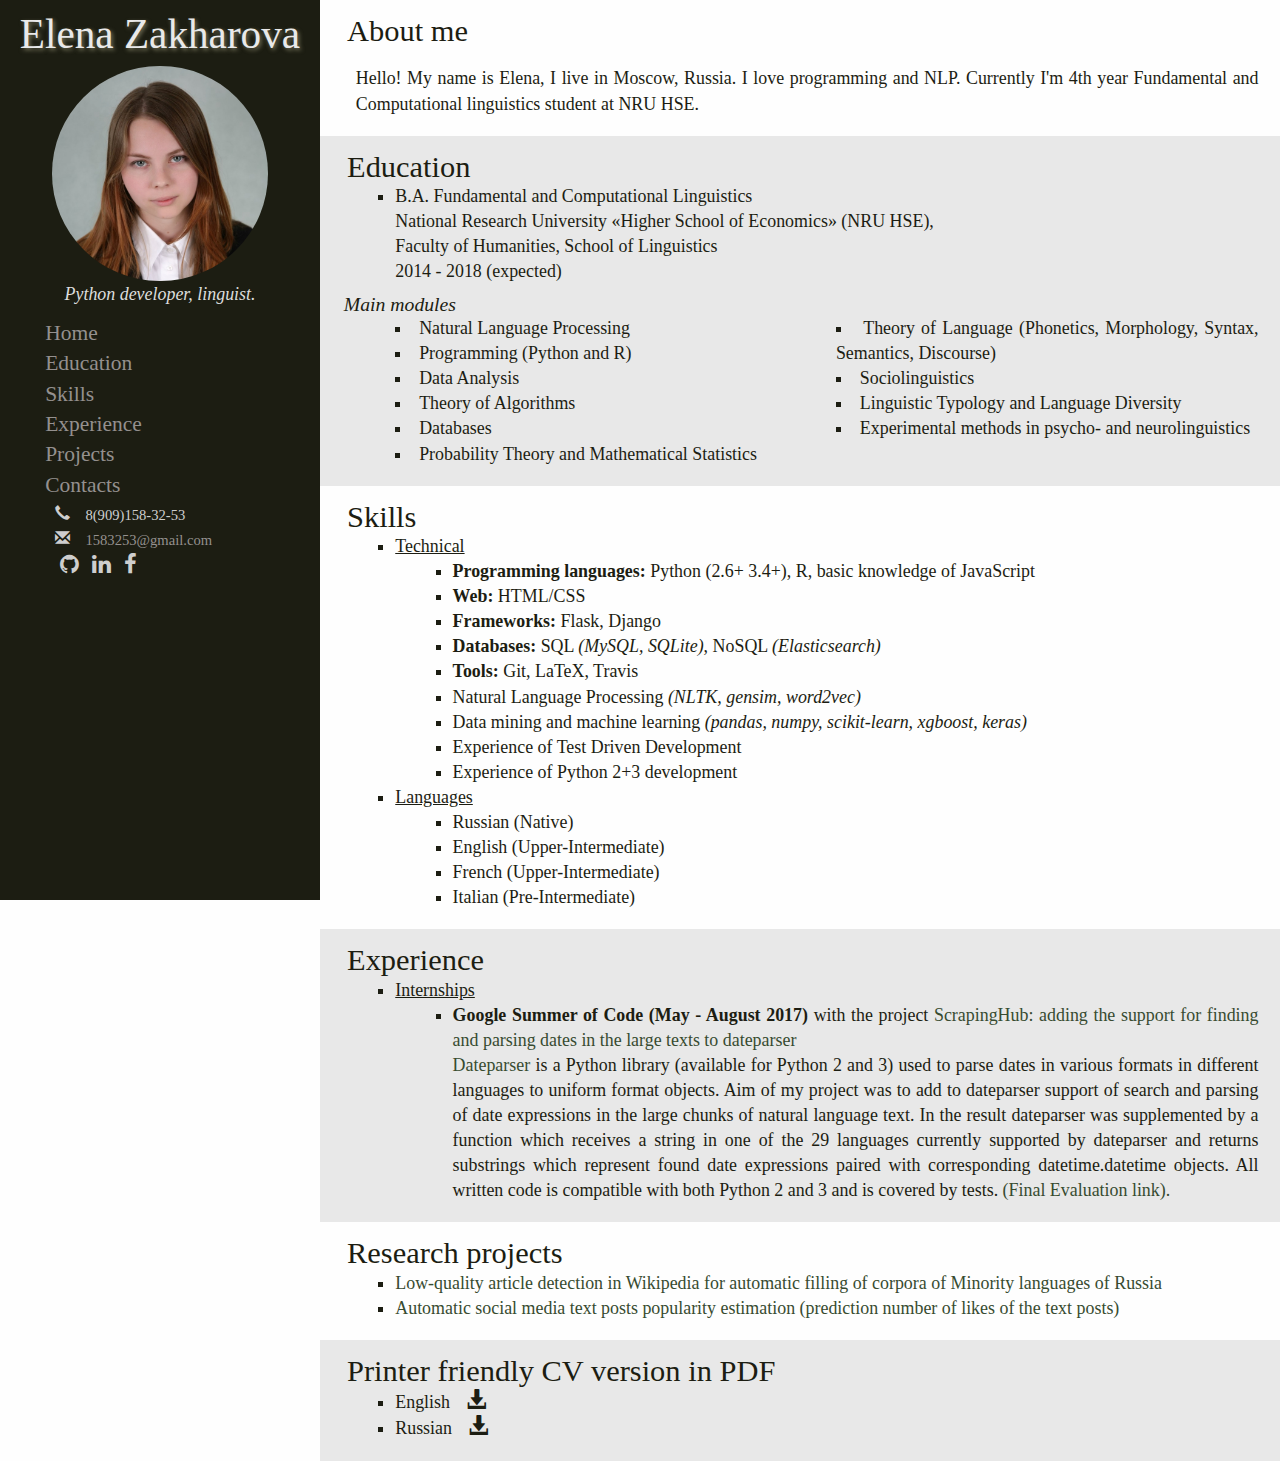
==== index.html @ e44665d1 "add google analytics" ====
<!doctype html>
<html>
<head>
    <!-- Global site tag (gtag.js) - Google Analytics -->
    <script async src="https://www.googletagmanager.com/gtag/js?id=UA-112552616-1"></script>
    <script>
        window.dataLayer = window.dataLayer || [];
        function gtag(){dataLayer.push(arguments);}
        gtag('js', new Date());

        gtag('config', 'UA-112552616-1');
    </script>
    <meta charset='UTF-8'>
    <meta name='viewport' content='width=device-width, initial-scale=1.0'>
    <title>Elena Zakharova</title>
    <link rel="stylesheet" href="https://maxcdn.bootstrapcdn.com/bootstrap/3.3.7/css/bootstrap.min.css">
    <link rel="stylesheet" href="https://cdnjs.cloudflare.com/ajax/libs/font-awesome/4.7.0/css/font-awesome.min.css">
    <link rel="stylesheet" href="css/whitey_custom_site.css">
    <link rel="shortcut icon" href="/img/favicon.ico" type="image/x-icon">
    <script src="/js/jquery-3.2.1.js" type="text/javascript"></script>
</head>
<body>
<div class="sidebar" id="mySidenav">
            <h1>Elena Zakharova</h1>
            <img src="img/ez_avatar_crop.jpg" class="avatar">
    <p ><i>
      Python developer, linguist.</i></p>
            <ul class="top_menu">
                <li><a href="#home">Home</a></li>
                <li><a href="#education">Education</a></li>
                <li><a href="#skills">Skills</a></li>
                <li><a href="#experience">Experience</a></li>
                <li><a href="#projects">Projects</a></li>
                <li><div class="contacts-header">Contacts</div>
                    <p class="contacts">
                        <span class="glyphicon glyphicon-earphone"
                                           style="color:#cecece;font-size: 0.8em">
                            8(909)158-32-53
                        </span>
                        <br>
                    <span class="glyphicon glyphicon-envelope" style="color:#cecece; font-size: 0.8em">
                        <a href='mailto:1583253@gmail.com' target='_blank' style="padding-left: 0">1583253@gmail.com
                        </a>
                    </span> <br>
                        <a href="https://github.com/eszakharova" target="_blank" class="fa fa-github"></a>
                        <a href="https://ru.linkedin.com/in/%D0%B5%D0%BB%D0%B5%D0%BD%D0%B0-%D0%B7%D0%B0%D1%85%D0%B0%D1%80%D0%BE%D0%B2%D0%B0-b764a6aa" target="_blank" class="fa fa-linkedin"></a>
                        <a href="https://www.facebook.com/elena.zakharova.96155" target="_blank" class="fa fa-facebook"></a>
                    </p>

                </li>
            </ul>
</div>
<div class="main">
    <div class="section" id="home">
<h2>About me</h2>
       <p> Hello! My name is Elena, I live in Moscow, Russia. I love programming and NLP.
        Currently I'm 4th year Fundamental and Computational linguistics student at NRU HSE. </p>
    </div>
    <div class="darker">
<div class="section" id="education">
<h2>Education</h2>
<ul><li>
   B.A. Fundamental and Computational Linguistics <br>
    National Research University «Higher School of Economics» (NRU HSE), <br>
    Faculty of Humanities, School of Linguistics <br>
    2014 - 2018 (expected)
   </li>
</ul>
    <h3>Main modules</h3>
    <ul class="twocol">
        <li>Natural Language Processing</li>
        <li>Programming (Python and R)</li>
        <li>Data Analysis</li>
        <li>Theory of Algorithms</li>
        <li>Databases</li>
        <li>Probability Theory and Mathematical Statistics</li>
        <li>Theory of Language (Phonetics, Morphology, Syntax, Semantics, Discourse)</li>
        <li>Sociolinguistics</li>
        <li>Linguistic Typology and Language Diversity</li>
        <li>Experimental methods in psycho- and neurolinguistics</li>
    </ul>

</div>
</div>

    <div class="section" id="skills">
<h2>Skills</h2>
<ul>

    <li>
        <u>Technical</u><ul>
        <li>
            <b>Programming languages:</b> Python (2.6+ 3.4+), R, basic knowledge of JavaScript</li>
        <li>
            <b>Web:</b> HTML/CSS</li>
        <li>
            <b>Frameworks:</b> Flask, Django</li>
        <li>
            <b>Databases:</b> SQL <i>(MySQL, SQLite)</i>, NoSQL <i>(Elasticsearch)</i></li>
        <li>
            <b>Tools:</b> Git, LaTeX, Travis</li>
        <li>
            Natural Language Processing <i>(NLTK, gensim, word2vec)</i></li>
        <li>
            Data mining and machine learning
            <i>(pandas, numpy, scikit-learn, xgboost, keras)</i></li>
        <li>
            Experience of Test Driven Development</li>
        <li>
            Experience of Python 2+3 development</li>
        <!--<li>-->
            <!--Knowledge of classic algorithms and data structures</li>-->
    </ul>
    </li>
    <!--<li><u>Linguistic research</u>-->
        <!--<ul><li>fieldwork with native speakers</li>-->
            <!--<li></li>-->
            <!--<li>-->
                <!--French (Upper-Intermediate)</li>-->
            <!--<li>-->
                <!--Italian (Pre-Intermediate)</li>-->
        <!--</ul>-->
    <!--</li>-->
    <li><u>Languages</u>
        <ul><li>
            Russian (Native)</li>
            <li>
                English (Upper-Intermediate)</li>
            <li>
                French (Upper-Intermediate)</li>
            <li>
                Italian (Pre-Intermediate)</li>
        </ul>
    </li>

</ul>
    </div>
    <div class="darker">
    <div class="section" id="experience">
<h2>Experience</h2>

<ul>
    <li><u>Internships</u><ul>
        <li>
            <b>Google Summer of Code (May - August 2017)</b> with the project <a href='https://summerofcode.withgoogle.com/archive/2017/projects/4851089862033408/'
               target='_blank'>ScrapingHub: adding the support for finding and parsing
                dates in the large texts to dateparser</a> <br>
            <a href="https://github.com/scrapinghub/dateparser" target="_blank">Dateparser</a> is a Python library
            (available for Python 2 and 3) used to parse dates in various
            formats in different languages to uniform format objects.
            Aim of my project was to add to dateparser support of search and parsing of
            date expressions in the large chunks of natural language text.
            In the result dateparser was supplemented by a function which receives
            a string in one of the 29 languages currently supported by dateparser and
            returns substrings which represent found date expressions paired with corresponding
            datetime.datetime objects. All written code is compatible with both Python 2 and 3
            and is covered by tests.<a href='https://codinglena.blogspot.ru/2017/08/gsoc-2017-final-evaluation.html' target='_blank'> (Final Evaluation link).</a></li>
    </ul>
    </li>
</ul>
    </div>
    </div>

    <div class="section" id="projects">

<h2>Research projects</h2>

<ul><li>
    <a href='https://github.com/eszakharova/Low-quality-Article-Detection-in-Wikipedia' target='_blank'>Low-quality article detection in Wikipedia for automatic filling of corpora of Minority languages of Russia</a> </li>
    <li>
        <a href='https://github.com/eszakharova/TextPopularityEstimation' target='_blank'>Automatic social media text posts popularity estimation (prediction number of likes of the text posts)</a>
    </li>
</ul>
    </div>
    <div class="darker">
        <div class="section">
        <h2>Printer friendly CV version in PDF</h2>
            <ul>
           <li> English<a href="/pdf/EZakharova_cv_en_full.pdf" download=""><span class="glyphicon glyphicon-download-alt">
        </span></a></li>
            <li>Russian<a href="/pdf/EZakharova_cv_ru.pdf" download><span class="glyphicon glyphicon-download-alt">
            </span></a></li>
            </ul>
    </div></div>
</div>
</body>
</html>
---- css/whitey_custom_site.css ----
html, body {
    font-size: 1.4vw;
    margin: auto;
    background: #fefefe;
}

body {
    height: auto; /*if more info comes on the page, it will stretch down*/
    width: auto;
    font-family: "Vollkorn", Palatino, Times, serif;
	color: #1c1d12;
	line-height: 1.4;
	text-align: justify;
}

div {
    height: auto; /*if more info comes on the page, it will stretch down*/
    width: auto;
    margin: 0 auto; /*this will cause the div to be in the center*/
}

.main {
	margin-left: 25%; /* Same as the width of the sidenav */
}

.section{
	padding: 0.5em 1.2em 0.5em 1em; /* top right bottom left */
}
h1 {
	margin-top: 0.3em;
	font-weight: normal;
    font-size:2.5em;
}

h2 {
	margin-top: 0.2em;
	font-weight: normal;
	margin-bottom: 0;
    font-size: 1.7em;
}

h3 {
	font-weight: normal;
	font-style: italic;
	margin-top: 0.1em;
	margin-bottom: 0;
    font-size: 1.1em;
}

h1, 
h2, 
h3{
	text-align: left;
    margin-left: 0.3em;
}

ul {
	list-style: square;
	padding-left: 3.2em;
}

.main .twocol{
    list-style-position: inside;
    columns: 2;
    -webkit-columns: 2;
    -moz-columns: 2;
}
ol {
	padding-left: 1.2em;
}
blockquote {
	margin-left: 1em;
	padding-left: 1em;
	border-left: 1px solid #ddd;
}
a {
	color: #374b30;
	text-decoration: none;
}
a:hover {
	text-decoration: underline;
}
a img {
	border: none;
}

hr {
	color: #ddd;
	height: 1px;
	border-top: solid 1px #ddd;
	border-bottom: none;
	border-left: 0;
	border-right: 0;
}
em{
    color: #6A6A6A;
    text-decoration: none;
}

.darker{
	background-color: #e8e8e8;
}

.main p {
    padding-top: 1em;
    padding-left: 1em;
}



/*----Images and icons----------------------------------------------- */
.avatar {
    display: block;
    margin: 0 auto;
	width: 12em;
	height: 12em;
    border-radius: 50%;
}

.sidebar .fa {
    font-size: 1.2em;
    padding: 0.1em 10em 0 0;
    color:#cecece
}

.sidebar .glyphycon{
	padding: 0;
}

.main .glyphicon{
    font-size: 1.1em;
    padding: 0.02em 0 0 0.8em;
    color:#1c1d12;
}
/*----Side navigation bar----------------------------------------------- */

.sidebar {
	height: 100%; /* 100% Full-height */
	width: 25%; /* 0 width - change this with JavaScript */
	position: fixed; /* Stay in place */
	z-index: 1; /* Stay on top */
	top: 0; /* Stay at the top */
	left: 0;
	background-color: #1c1d12;
	overflow-x: hidden; /* Disable horizontal scroll */
	transition: 0.5s; /* 0.5 second transition effect to slide in the sidenav */
}

/* The navigation menu links */
.sidebar h1 {
    font-size: 2.3em;
    text-align: center;
    text-shadow: 0.04em 0.04em 0.1em #77755c;
    color: #e9e9e9;
    margin-top: 0;
    margin-bottom: 0;
    margin-left: 0;
    padding-top: 0.3em;
    padding-bottom: 0.2em;
}

.sidebar p{
	color: #dddddd;
	text-align: center;
    font-size: 1em;
	padding: 0.05em 0.05em;
}

.sidebar .contacts
{
	text-align: left;
	font-size: 0.85em;
    padding-left: 0.8em;
}
.sidebar .contacts-header{
    padding-left: 0.2em;
}
.sidebar ul {
	list-style: none;
	padding-left: 0;
}

.sidebar li {
	padding: 0.01em 0.1em 0 1.9em;
	text-decoration: none;
	font-size: 1.2em;
	color: #94908e;
	display: block;
}

.sidebar a {
	color: #94908e;
	transition: 0.3s;
	display: inline-block;
}

.sidebar .top_menu a {
    padding-left: 0.2em;
    padding-right: 0.2em;
}
/*!* Position and style the close button (top right corner) *!*/
/*.sidebar .closebtn {*/
	/*position: absolute;*/
	/*top: 0;*/
	/*right: 25px;*/
	/*font-size: 36px;*/
	/*margin-left: 50px;*/
/*}*/

/* Style page content - use this if you want to push the page content to the right when you open the side navigation */
/*#main {*/
	/*transition: margin-left .5s;*/
	/*padding: 20px;*/
/*}*/

/*!* On smaller screens, where height is less than 450px, change the style of the sidenav (less padding and a smaller font size) *!*/
/*@media screen and (max-height: 450px) {*/
	/*.sidebar {padding-top: 15px;}*/
	/*.sidebar a {font-size: 18px;}*/
/*}*/
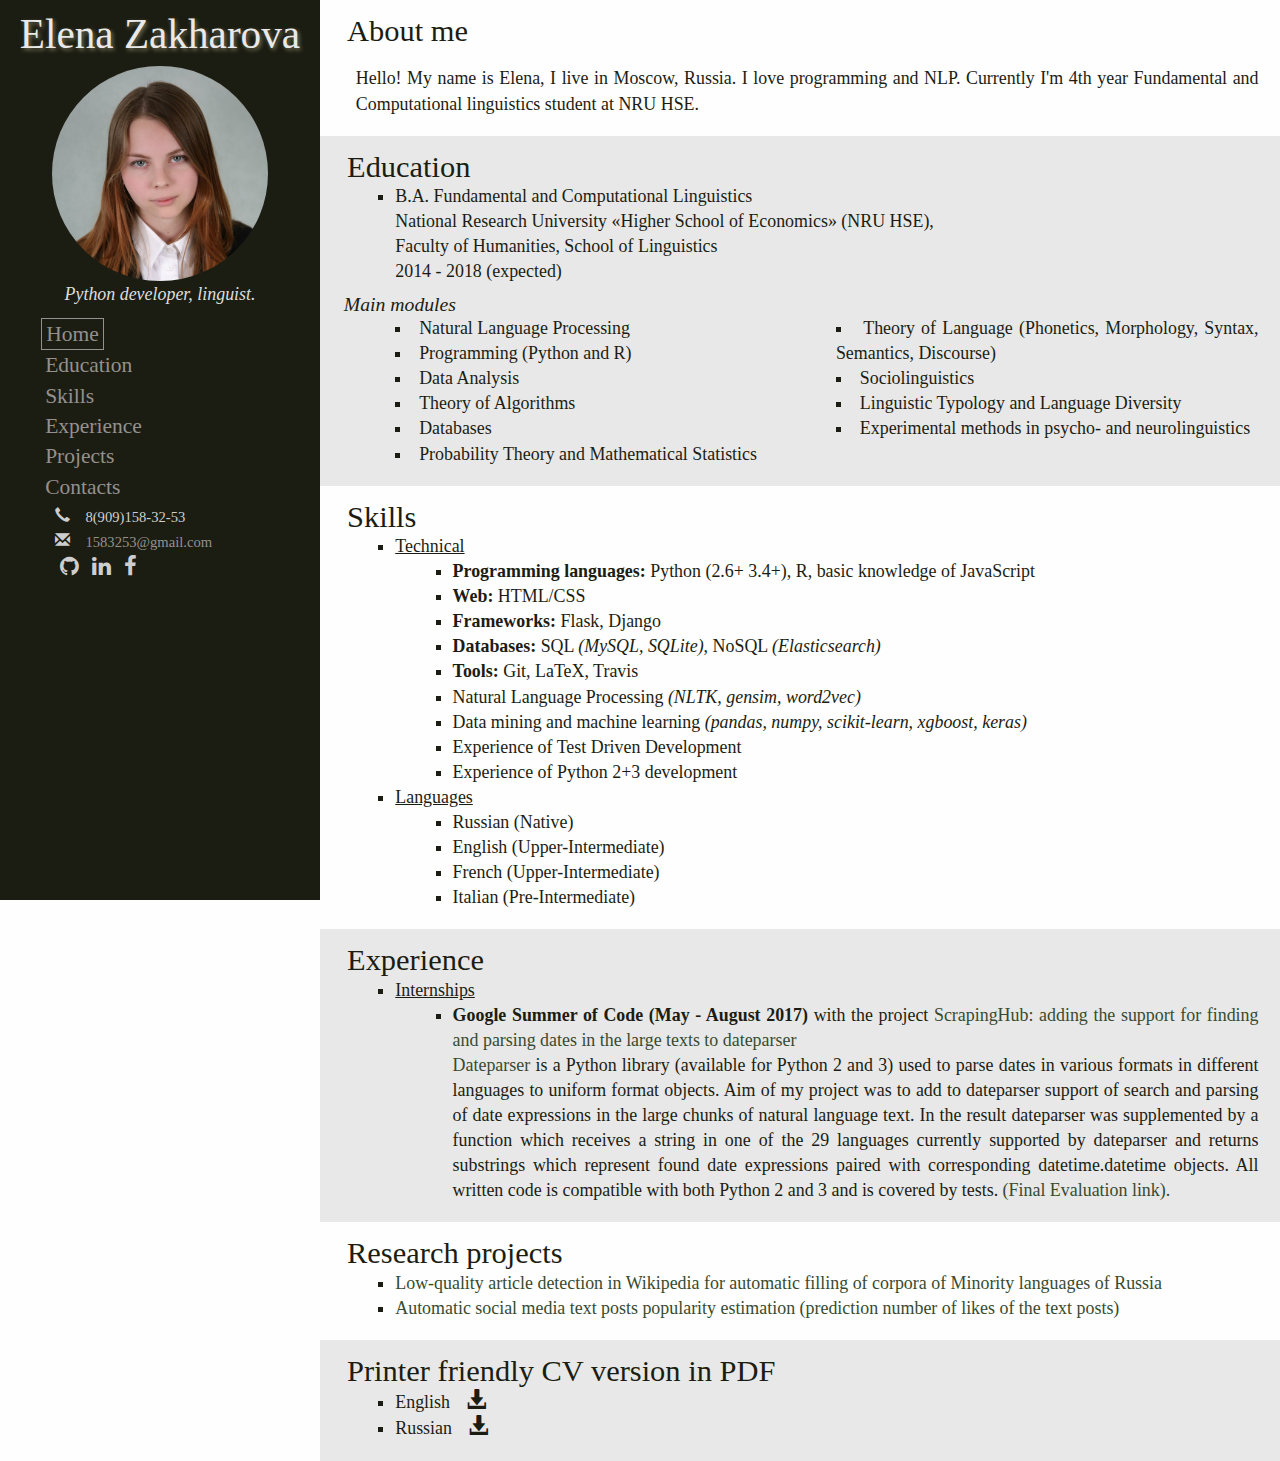
==== commit 4a0de4b8: "some js for highliht" ====
--- a/index.html
+++ b/index.html
@@ -17,7 +17,52 @@
     <link rel="stylesheet" href="https://cdnjs.cloudflare.com/ajax/libs/font-awesome/4.7.0/css/font-awesome.min.css">
     <link rel="stylesheet" href="css/whitey_custom_site.css">
     <link rel="shortcut icon" href="/img/favicon.ico" type="image/x-icon">
-    <script src="/js/jquery-3.2.1.js" type="text/javascript"></script>
+    <!-- <script src="/js/jquery-3.2.1.js" type="text/javascript"></script> -->
+     <script src="https://ajax.googleapis.com/ajax/libs/jquery/3.2.1/jquery.min.js" type="text/javascript"></script>
+    <script type="text/javascript">
+        function isScrolledIntoView(elm) {
+            var rect = elm.getBoundingClientRect();
+            var viewHeight = Math.max(document.documentElement.clientHeight, window.innerHeight);
+            return !(rect.bottom < 0 || rect.top - viewHeight >= 0);
+        }
+        function prettySideNavBarHandling(){
+            console.log("prettySideNavBarHandling() STARTED");
+            var anchors = $('.section');
+            for (var i = 0; i < anchors.length; ++i) {
+                if (isScrolledIntoView(anchors[i])) {
+                    var anchid = $(anchors[i]).attr('id');
+                    $(".top_menu a").each(function() {
+                        if (anchid === this.getAttribute("href").slice(1)) {
+                            $(".top_menu a").not(this).each(function(){
+                                this.classList.remove("active");
+                            });
+                            $(this).addClass("active");
+                        }
+                    });
+                    break;
+                }
+            }
+            console.log("prettySideNavBarHandling() FINISHED");
+        }
+        $(window).scroll(function () {
+            console.log("Window.Scroll() STARTED");
+            prettySideNavBarHandling();
+            console.log("Window.Scroll() FINISHED");
+        });
+        window.onload = function(){
+            console.log("Window.OnLoad() STARTED");
+            prettySideNavBarHandling();
+            console.log("Window.OnLoad() FINISHED");
+        };
+        $(window).on('hashchange', function() {
+            console.log("Window.OnHashChange() STARTED");
+            if (document.readyState === "complete") {
+                prettySideNavBarHandling();
+            }
+            console.log("Window.OnHashChange() FINISHED");
+        });
+    </script>
+
 </head>
 <body>
 <div class="sidebar" id="mySidenav">
--- a/css/whitey_custom_site.css
+++ b/css/whitey_custom_site.css
@@ -198,6 +198,11 @@
     padding-left: 0.2em;
     padding-right: 0.2em;
 }
+
+.sidebar li a.active {
+    border: 1px solid;
+}
+
 /*!* Position and style the close button (top right corner) *!*/
 /*.sidebar .closebtn {*/
 	/*position: absolute;*/
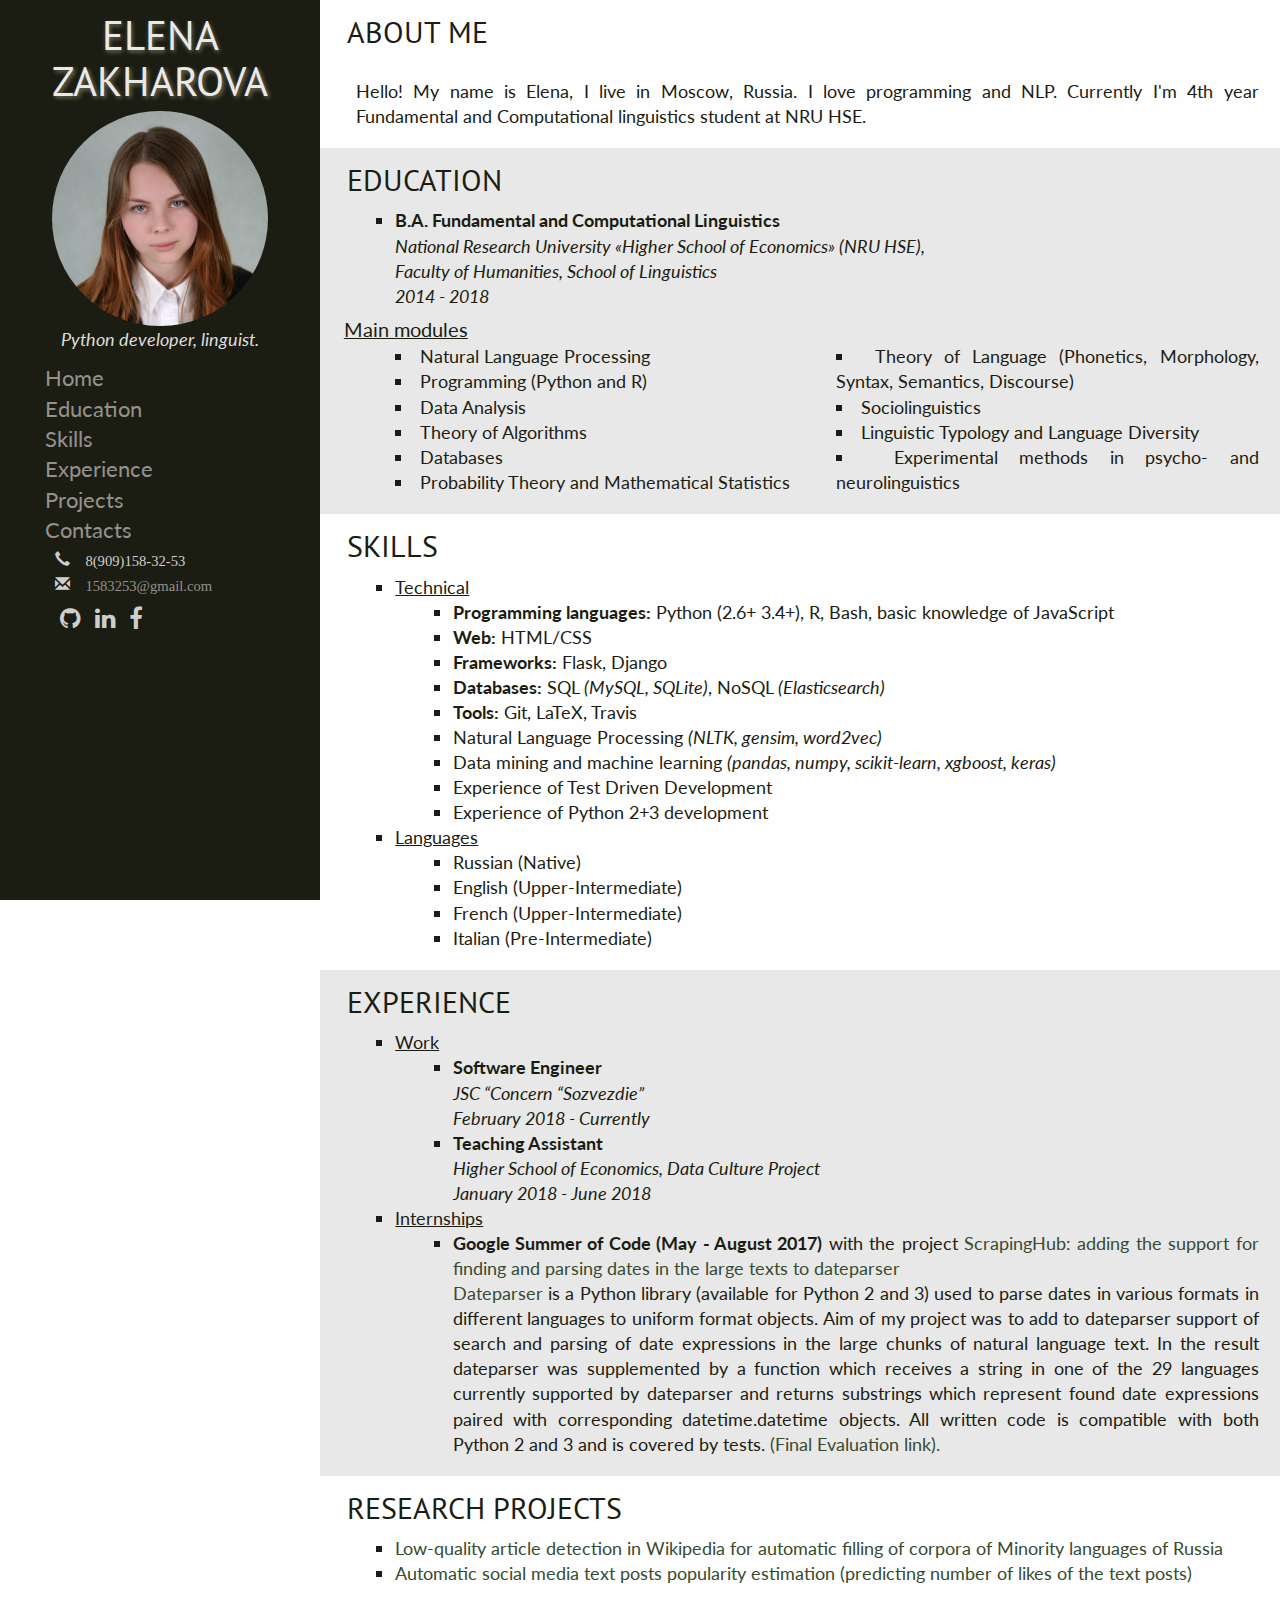
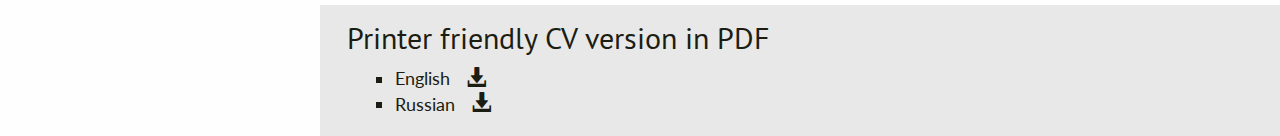
==== commit 599eb916: "new information, new fonts" ====
--- a/index.html
+++ b/index.html
@@ -14,59 +14,16 @@
     <meta name='viewport' content='width=device-width, initial-scale=1.0'>
     <title>Elena Zakharova</title>
     <link rel="stylesheet" href="https://maxcdn.bootstrapcdn.com/bootstrap/3.3.7/css/bootstrap.min.css">
+    <link href='http://fonts.googleapis.com/css?family=Lato:400,700' rel='stylesheet' type='text/css'>
+    <link href='http://fonts.googleapis.com/css?family=PT Sans' rel='stylesheet' type='text/css'>
     <link rel="stylesheet" href="https://cdnjs.cloudflare.com/ajax/libs/font-awesome/4.7.0/css/font-awesome.min.css">
     <link rel="stylesheet" href="css/whitey_custom_site.css">
     <link rel="shortcut icon" href="/img/favicon.ico" type="image/x-icon">
-    <!-- <script src="/js/jquery-3.2.1.js" type="text/javascript"></script> -->
-     <script src="https://ajax.googleapis.com/ajax/libs/jquery/3.2.1/jquery.min.js" type="text/javascript"></script>
-    <script type="text/javascript">
-        function isScrolledIntoView(elm) {
-            var rect = elm.getBoundingClientRect();
-            var viewHeight = Math.max(document.documentElement.clientHeight, window.innerHeight);
-            return !(rect.bottom < 0 || rect.top - viewHeight >= 0);
-        }
-        function prettySideNavBarHandling(){
-            console.log("prettySideNavBarHandling() STARTED");
-            var anchors = $('.section');
-            for (var i = 0; i < anchors.length; ++i) {
-                if (isScrolledIntoView(anchors[i])) {
-                    var anchid = $(anchors[i]).attr('id');
-                    $(".top_menu a").each(function() {
-                        if (anchid === this.getAttribute("href").slice(1)) {
-                            $(".top_menu a").not(this).each(function(){
-                                this.classList.remove("active");
-                            });
-                            $(this).addClass("active");
-                        }
-                    });
-                    break;
-                }
-            }
-            console.log("prettySideNavBarHandling() FINISHED");
-        }
-        $(window).scroll(function () {
-            console.log("Window.Scroll() STARTED");
-            prettySideNavBarHandling();
-            console.log("Window.Scroll() FINISHED");
-        });
-        window.onload = function(){
-            console.log("Window.OnLoad() STARTED");
-            prettySideNavBarHandling();
-            console.log("Window.OnLoad() FINISHED");
-        };
-        $(window).on('hashchange', function() {
-            console.log("Window.OnHashChange() STARTED");
-            if (document.readyState === "complete") {
-                prettySideNavBarHandling();
-            }
-            console.log("Window.OnHashChange() FINISHED");
-        });
-    </script>
-
+    <script src="/js/jquery-3.2.1.js" type="text/javascript"></script>
 </head>
 <body>
 <div class="sidebar" id="mySidenav">
-            <h1>Elena Zakharova</h1>
+            <h1>ELENA ZAKHAROVA</h1>
             <img src="img/ez_avatar_crop.jpg" class="avatar">
     <p ><i>
       Python developer, linguist.</i></p>
@@ -97,21 +54,21 @@
 </div>
 <div class="main">
     <div class="section" id="home">
-<h2>About me</h2>
+<h2>ABOUT ME</h2>
        <p> Hello! My name is Elena, I live in Moscow, Russia. I love programming and NLP.
         Currently I'm 4th year Fundamental and Computational linguistics student at NRU HSE. </p>
     </div>
     <div class="darker">
 <div class="section" id="education">
-<h2>Education</h2>
+<h2>EDUCATION</h2>
 <ul><li>
-   B.A. Fundamental and Computational Linguistics <br>
-    National Research University «Higher School of Economics» (NRU HSE), <br>
+    <b>B.A. Fundamental and Computational Linguistics</b> <br>
+    <i>National Research University «Higher School of Economics» (NRU HSE), <br>
     Faculty of Humanities, School of Linguistics <br>
-    2014 - 2018 (expected)
+        2014 - 2018 </i>
    </li>
 </ul>
-    <h3>Main modules</h3>
+    <h3><u>Main modules</u></h3>
     <ul class="twocol">
         <li>Natural Language Processing</li>
         <li>Programming (Python and R)</li>
@@ -129,13 +86,13 @@
 </div>
 
     <div class="section" id="skills">
-<h2>Skills</h2>
+<h2>SKILLS</h2>
 <ul>
 
     <li>
         <u>Technical</u><ul>
         <li>
-            <b>Programming languages:</b> Python (2.6+ 3.4+), R, basic knowledge of JavaScript</li>
+            <b>Programming languages:</b> Python (2.6+ 3.4+), R, Bash, basic knowledge of JavaScript</li>
         <li>
             <b>Web:</b> HTML/CSS</li>
         <li>
@@ -159,11 +116,6 @@
     </li>
     <!--<li><u>Linguistic research</u>-->
         <!--<ul><li>fieldwork with native speakers</li>-->
-            <!--<li></li>-->
-            <!--<li>-->
-                <!--French (Upper-Intermediate)</li>-->
-            <!--<li>-->
-                <!--Italian (Pre-Intermediate)</li>-->
         <!--</ul>-->
     <!--</li>-->
     <li><u>Languages</u>
@@ -182,9 +134,18 @@
     </div>
     <div class="darker">
     <div class="section" id="experience">
-<h2>Experience</h2>
+<h2>EXPERIENCE</h2>
 
 <ul>
+    <li><u>Work</u><ul>
+        <li><b>Software Engineer</b><br>
+            <i>JSC “Concern “Sozvezdie”</i><br>
+            <i>February 2018 - Currently</i></li>
+        <li><b>Teaching Assistant</b><br>
+            <i>Higher School of Economics, Data Culture Project</i> <br>
+            <i>January 2018 - June 2018</i></li>
+    </ul>
+    </li>
     <li><u>Internships</u><ul>
         <li>
             <b>Google Summer of Code (May - August 2017)</b> with the project <a href='https://summerofcode.withgoogle.com/archive/2017/projects/4851089862033408/'
@@ -208,12 +169,12 @@
 
     <div class="section" id="projects">
 
-<h2>Research projects</h2>
+<h2>RESEARCH PROJECTS</h2>
 
 <ul><li>
     <a href='https://github.com/eszakharova/Low-quality-Article-Detection-in-Wikipedia' target='_blank'>Low-quality article detection in Wikipedia for automatic filling of corpora of Minority languages of Russia</a> </li>
     <li>
-        <a href='https://github.com/eszakharova/TextPopularityEstimation' target='_blank'>Automatic social media text posts popularity estimation (prediction number of likes of the text posts)</a>
+        <a href='https://github.com/eszakharova/TextPopularityEstimation' target='_blank'>Automatic social media text posts popularity estimation (predicting number of likes of the text posts)</a>
     </li>
 </ul>
     </div>
@@ -221,7 +182,7 @@
         <div class="section">
         <h2>Printer friendly CV version in PDF</h2>
             <ul>
-           <li> English<a href="/pdf/EZakharova_cv_en_full.pdf" download=""><span class="glyphicon glyphicon-download-alt">
+           <li> English<a href="/pdf/EZakharova_cv_en.pdf" download><span class="glyphicon glyphicon-download-alt">
         </span></a></li>
             <li>Russian<a href="/pdf/EZakharova_cv_ru.pdf" download><span class="glyphicon glyphicon-download-alt">
             </span></a></li>
--- a/css/whitey_custom_site.css
+++ b/css/whitey_custom_site.css
@@ -7,7 +7,12 @@
 body {
     height: auto; /*if more info comes on the page, it will stretch down*/
     width: auto;
-    font-family: "Vollkorn", Palatino, Times, serif;
+    font-family: "Lato", "Helvetica Neue", Helvetica, Arial, sans-serif;
+    /*font-family: "Oxygen", sans-serif;*/
+    /*font-family: "Karla", sans-serif;*/
+    /*font-family: "Vollkorn", Palatino, Times, serif;*/
+    /*font-family: "Spectral", serif;*/
+    /*font-family: "Frank Ruhl Libre", serif;*/
 	color: #1c1d12;
 	line-height: 1.4;
 	text-align: justify;
@@ -28,22 +33,24 @@
 }
 h1 {
 	margin-top: 0.3em;
+    font-family: "PT Sans", sans-serif;
 	font-weight: normal;
     font-size:2.5em;
 }
 
 h2 {
 	margin-top: 0.2em;
-	font-weight: normal;
-	margin-bottom: 0;
+    font-family: "PT Sans", sans-serif;
+	/*font-weight: bold;*/
+	margin-bottom: 0.4em;
     font-size: 1.7em;
 }
 
 h3 {
 	font-weight: normal;
-	font-style: italic;
+	/*font-style: italic;*/
 	margin-top: 0.1em;
-	margin-bottom: 0;
+	margin-bottom: 0.2em;
     font-size: 1.1em;
 }
 
@@ -118,8 +125,8 @@
 }
 
 .sidebar .fa {
-    font-size: 1.2em;
-    padding: 0.1em 10em 0 0;
+    font-size: 1.3em;
+    padding: 0.4em 10em 10em 0em;
     color:#cecece
 }
 
@@ -198,11 +205,6 @@
     padding-left: 0.2em;
     padding-right: 0.2em;
 }
-
-.sidebar li a.active {
-    border: 1px solid;
-}
-
 /*!* Position and style the close button (top right corner) *!*/
 /*.sidebar .closebtn {*/
 	/*position: absolute;*/
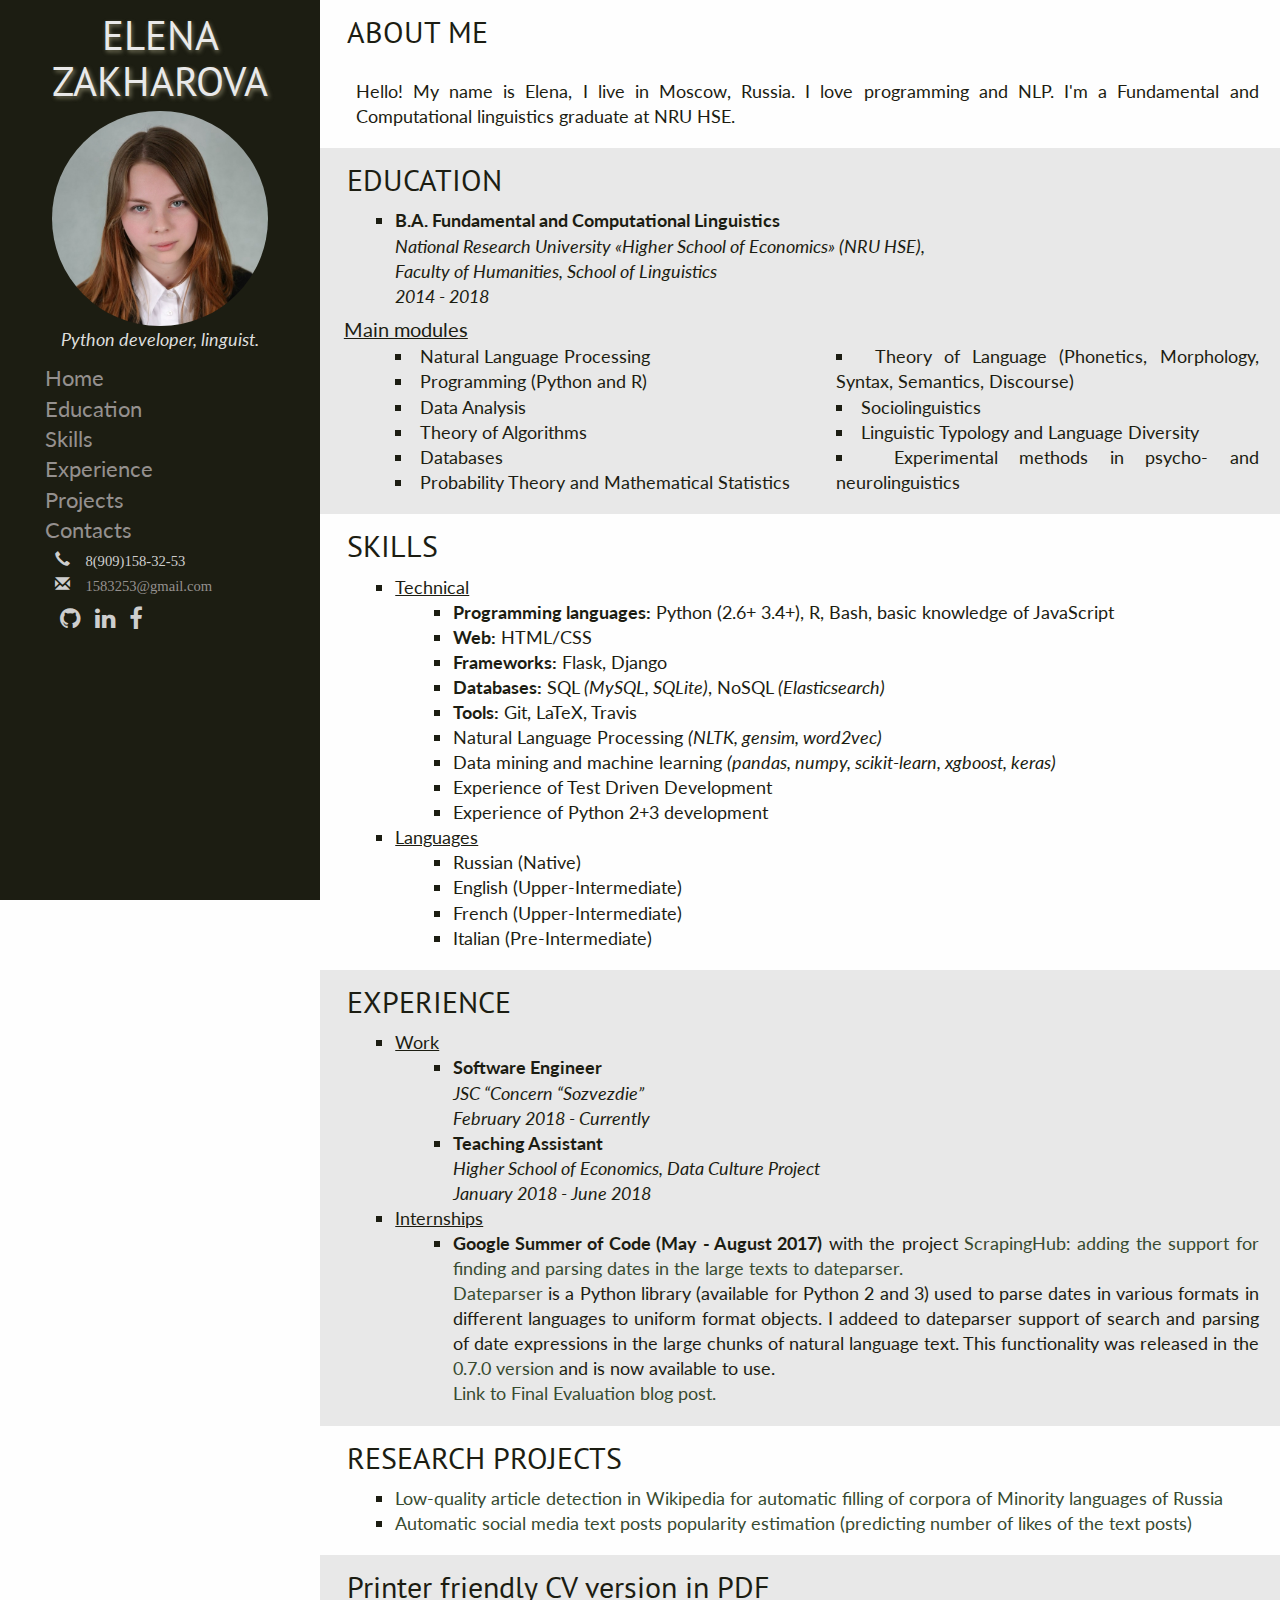
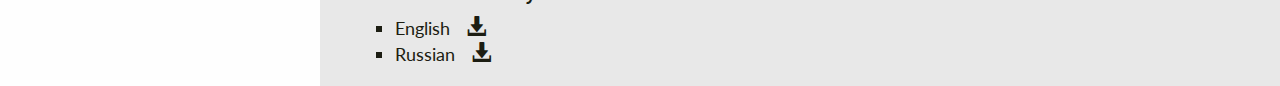
==== commit f8538102: "info update" ====
--- a/index.html
+++ b/index.html
@@ -14,8 +14,8 @@
     <meta name='viewport' content='width=device-width, initial-scale=1.0'>
     <title>Elena Zakharova</title>
     <link rel="stylesheet" href="https://maxcdn.bootstrapcdn.com/bootstrap/3.3.7/css/bootstrap.min.css">
-    <link href='http://fonts.googleapis.com/css?family=Lato:400,700' rel='stylesheet' type='text/css'>
-    <link href='http://fonts.googleapis.com/css?family=PT Sans' rel='stylesheet' type='text/css'>
+    <link href='https://fonts.googleapis.com/css?family=Lato:400,700' rel='stylesheet' type='text/css'>
+    <link href='https://fonts.googleapis.com/css?family=PT Sans' rel='stylesheet' type='text/css'>
     <link rel="stylesheet" href="https://cdnjs.cloudflare.com/ajax/libs/font-awesome/4.7.0/css/font-awesome.min.css">
     <link rel="stylesheet" href="css/whitey_custom_site.css">
     <link rel="shortcut icon" href="/img/favicon.ico" type="image/x-icon">
@@ -56,7 +56,7 @@
     <div class="section" id="home">
 <h2>ABOUT ME</h2>
        <p> Hello! My name is Elena, I live in Moscow, Russia. I love programming and NLP.
-        Currently I'm 4th year Fundamental and Computational linguistics student at NRU HSE. </p>
+        I'm a Fundamental and Computational linguistics graduate at NRU HSE. </p>
     </div>
     <div class="darker">
 <div class="section" id="education">
@@ -148,19 +148,19 @@
     </li>
     <li><u>Internships</u><ul>
         <li>
-            <b>Google Summer of Code (May - August 2017)</b> with the project <a href='https://summerofcode.withgoogle.com/archive/2017/projects/4851089862033408/'
+            <b>Google Summer of Code (May - August 2017)</b> with the project
+            <a href='https://summerofcode.withgoogle.com/archive/2017/projects/4851089862033408/'
                target='_blank'>ScrapingHub: adding the support for finding and parsing
-                dates in the large texts to dateparser</a> <br>
+                dates in the large texts to dateparser.</a> <br>
             <a href="https://github.com/scrapinghub/dateparser" target="_blank">Dateparser</a> is a Python library
             (available for Python 2 and 3) used to parse dates in various
             formats in different languages to uniform format objects.
-            Aim of my project was to add to dateparser support of search and parsing of
+            I addeed to dateparser support of search and parsing of
             date expressions in the large chunks of natural language text.
-            In the result dateparser was supplemented by a function which receives
-            a string in one of the 29 languages currently supported by dateparser and
-            returns substrings which represent found date expressions paired with corresponding
-            datetime.datetime objects. All written code is compatible with both Python 2 and 3
-            and is covered by tests.<a href='https://codinglena.blogspot.ru/2017/08/gsoc-2017-final-evaluation.html' target='_blank'> (Final Evaluation link).</a></li>
+            This functionality was released in the
+            <a href="https://github.com/scrapinghub/dateparser/releases/tag/v0.7.0" target="_blank">0.7.0 version</a>
+            and is now available to use.<br>
+            <a href='https://codinglena.blogspot.ru/2017/08/gsoc-2017-final-evaluation.html' target='_blank'> Link to Final Evaluation blog post.</a></li>
     </ul>
     </li>
 </ul>
--- a/css/whitey_custom_site.css
+++ b/css/whitey_custom_site.css
@@ -8,11 +8,6 @@
     height: auto; /*if more info comes on the page, it will stretch down*/
     width: auto;
     font-family: "Lato", "Helvetica Neue", Helvetica, Arial, sans-serif;
-    /*font-family: "Oxygen", sans-serif;*/
-    /*font-family: "Karla", sans-serif;*/
-    /*font-family: "Vollkorn", Palatino, Times, serif;*/
-    /*font-family: "Spectral", serif;*/
-    /*font-family: "Frank Ruhl Libre", serif;*/
 	color: #1c1d12;
 	line-height: 1.4;
 	text-align: justify;
@@ -41,14 +36,12 @@
 h2 {
 	margin-top: 0.2em;
     font-family: "PT Sans", sans-serif;
-	/*font-weight: bold;*/
 	margin-bottom: 0.4em;
     font-size: 1.7em;
 }
 
 h3 {
 	font-weight: normal;
-	/*font-style: italic;*/
 	margin-top: 0.1em;
 	margin-bottom: 0.2em;
     font-size: 1.1em;
@@ -126,7 +119,7 @@
 
 .sidebar .fa {
     font-size: 1.3em;
-    padding: 0.4em 10em 10em 0em;
+    padding: 0.4em 10em 10em 0;
     color:#cecece
 }
 
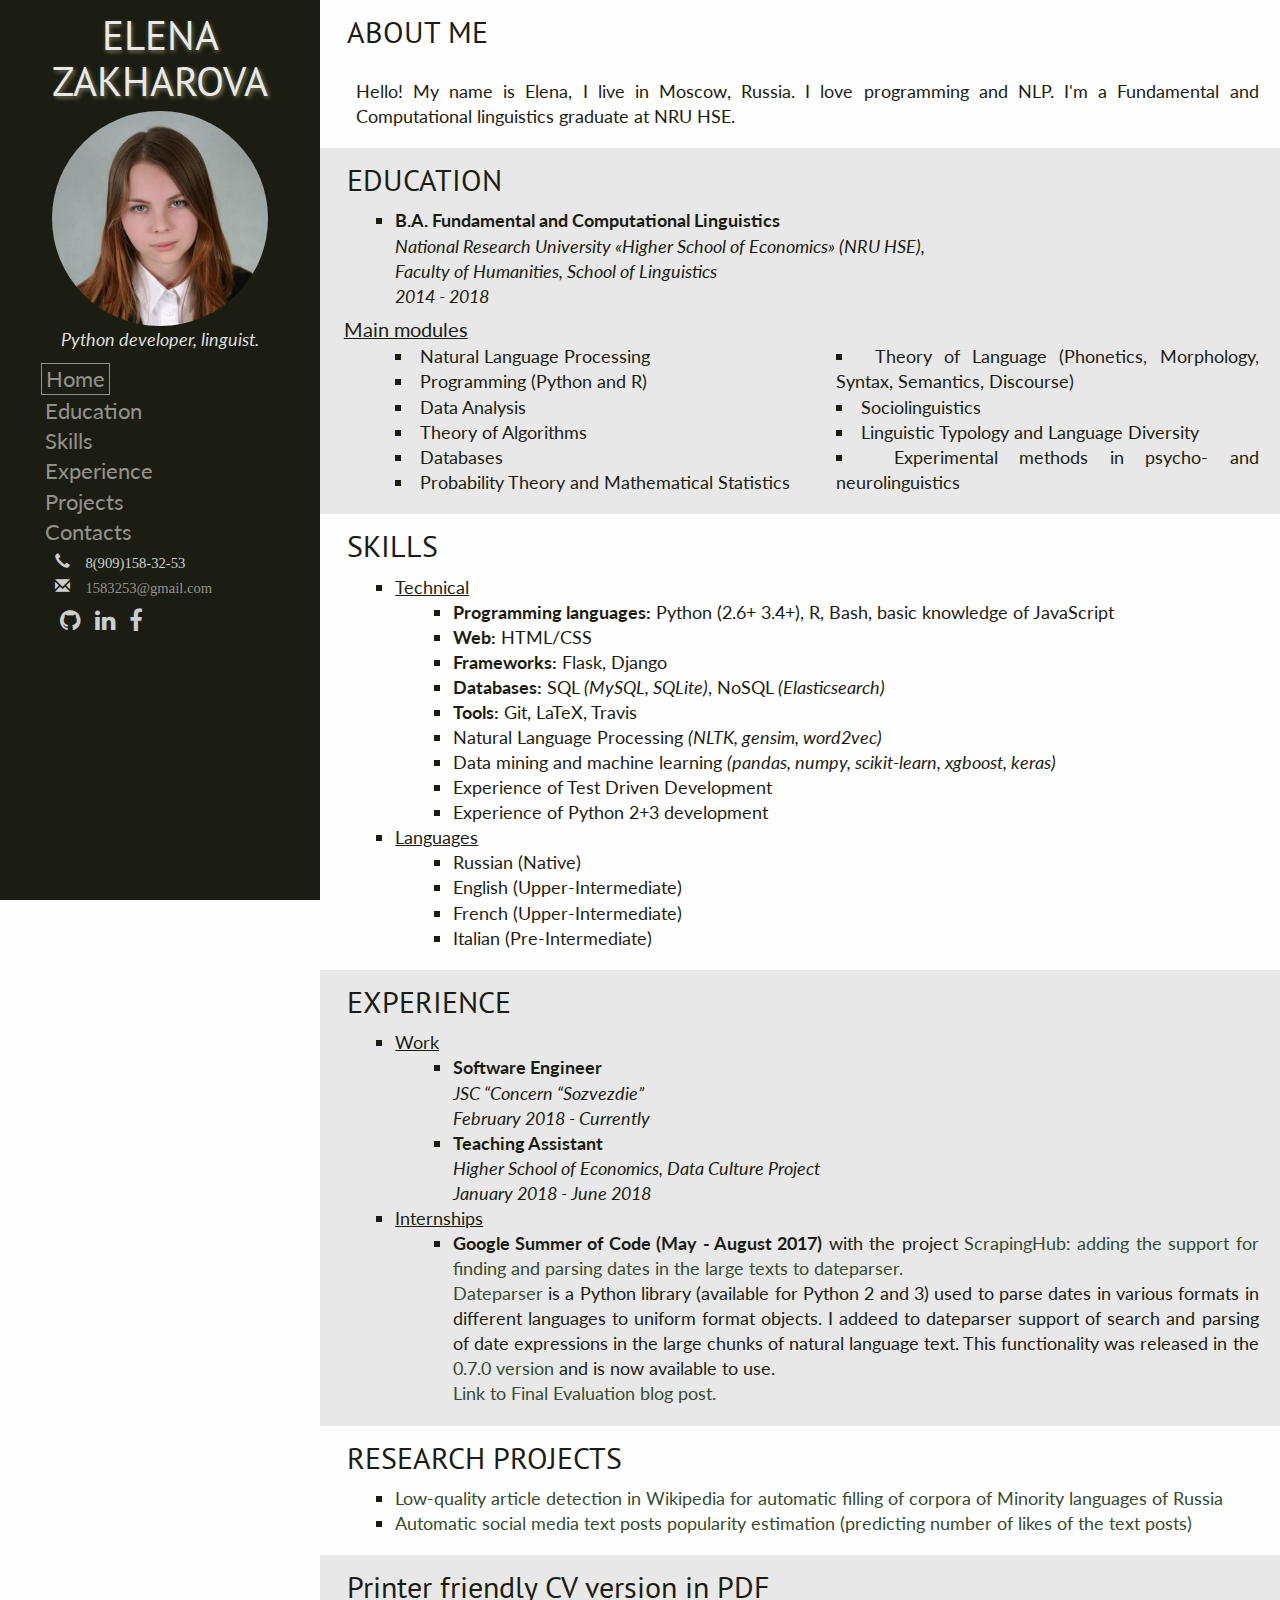
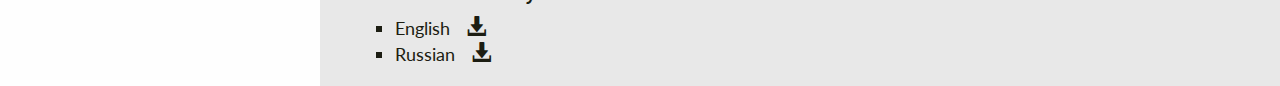
==== commit 179318ce: "Merge remote-tracking branch 'origin/master' into add_highlight" ====
--- a/index.html
+++ b/index.html
@@ -19,7 +19,52 @@
     <link rel="stylesheet" href="https://cdnjs.cloudflare.com/ajax/libs/font-awesome/4.7.0/css/font-awesome.min.css">
     <link rel="stylesheet" href="css/whitey_custom_site.css">
     <link rel="shortcut icon" href="/img/favicon.ico" type="image/x-icon">
-    <script src="/js/jquery-3.2.1.js" type="text/javascript"></script>
+    <!-- <script src="/js/jquery-3.2.1.js" type="text/javascript"></script> -->
+     <script src="https://ajax.googleapis.com/ajax/libs/jquery/3.2.1/jquery.min.js" type="text/javascript"></script>
+    <script type="text/javascript">
+        function isScrolledIntoView(elm) {
+            var rect = elm.getBoundingClientRect();
+            var viewHeight = Math.max(document.documentElement.clientHeight, window.innerHeight);
+            return !(rect.bottom < 0 || rect.top - viewHeight >= 0);
+        }
+        function prettySideNavBarHandling(){
+            console.log("prettySideNavBarHandling() STARTED");
+            var anchors = $('.section');
+            for (var i = 0; i < anchors.length; ++i) {
+                if (isScrolledIntoView(anchors[i])) {
+                    var anchid = $(anchors[i]).attr('id');
+                    $(".top_menu a").each(function() {
+                        if (anchid === this.getAttribute("href").slice(1)) {
+                            $(".top_menu a").not(this).each(function(){
+                                this.classList.remove("active");
+                            });
+                            $(this).addClass("active");
+                        }
+                    });
+                    break;
+                }
+            }
+            console.log("prettySideNavBarHandling() FINISHED");
+        }
+        $(window).scroll(function () {
+            console.log("Window.Scroll() STARTED");
+            prettySideNavBarHandling();
+            console.log("Window.Scroll() FINISHED");
+        });
+        window.onload = function(){
+            console.log("Window.OnLoad() STARTED");
+            prettySideNavBarHandling();
+            console.log("Window.OnLoad() FINISHED");
+        };
+        $(window).on('hashchange', function() {
+            console.log("Window.OnHashChange() STARTED");
+            if (document.readyState === "complete") {
+                prettySideNavBarHandling();
+            }
+            console.log("Window.OnHashChange() FINISHED");
+        });
+    </script>
+
 </head>
 <body>
 <div class="sidebar" id="mySidenav">
--- a/css/whitey_custom_site.css
+++ b/css/whitey_custom_site.css
@@ -198,6 +198,11 @@
     padding-left: 0.2em;
     padding-right: 0.2em;
 }
+
+.sidebar li a.active {
+    border: 1px solid;
+}
+
 /*!* Position and style the close button (top right corner) *!*/
 /*.sidebar .closebtn {*/
 	/*position: absolute;*/
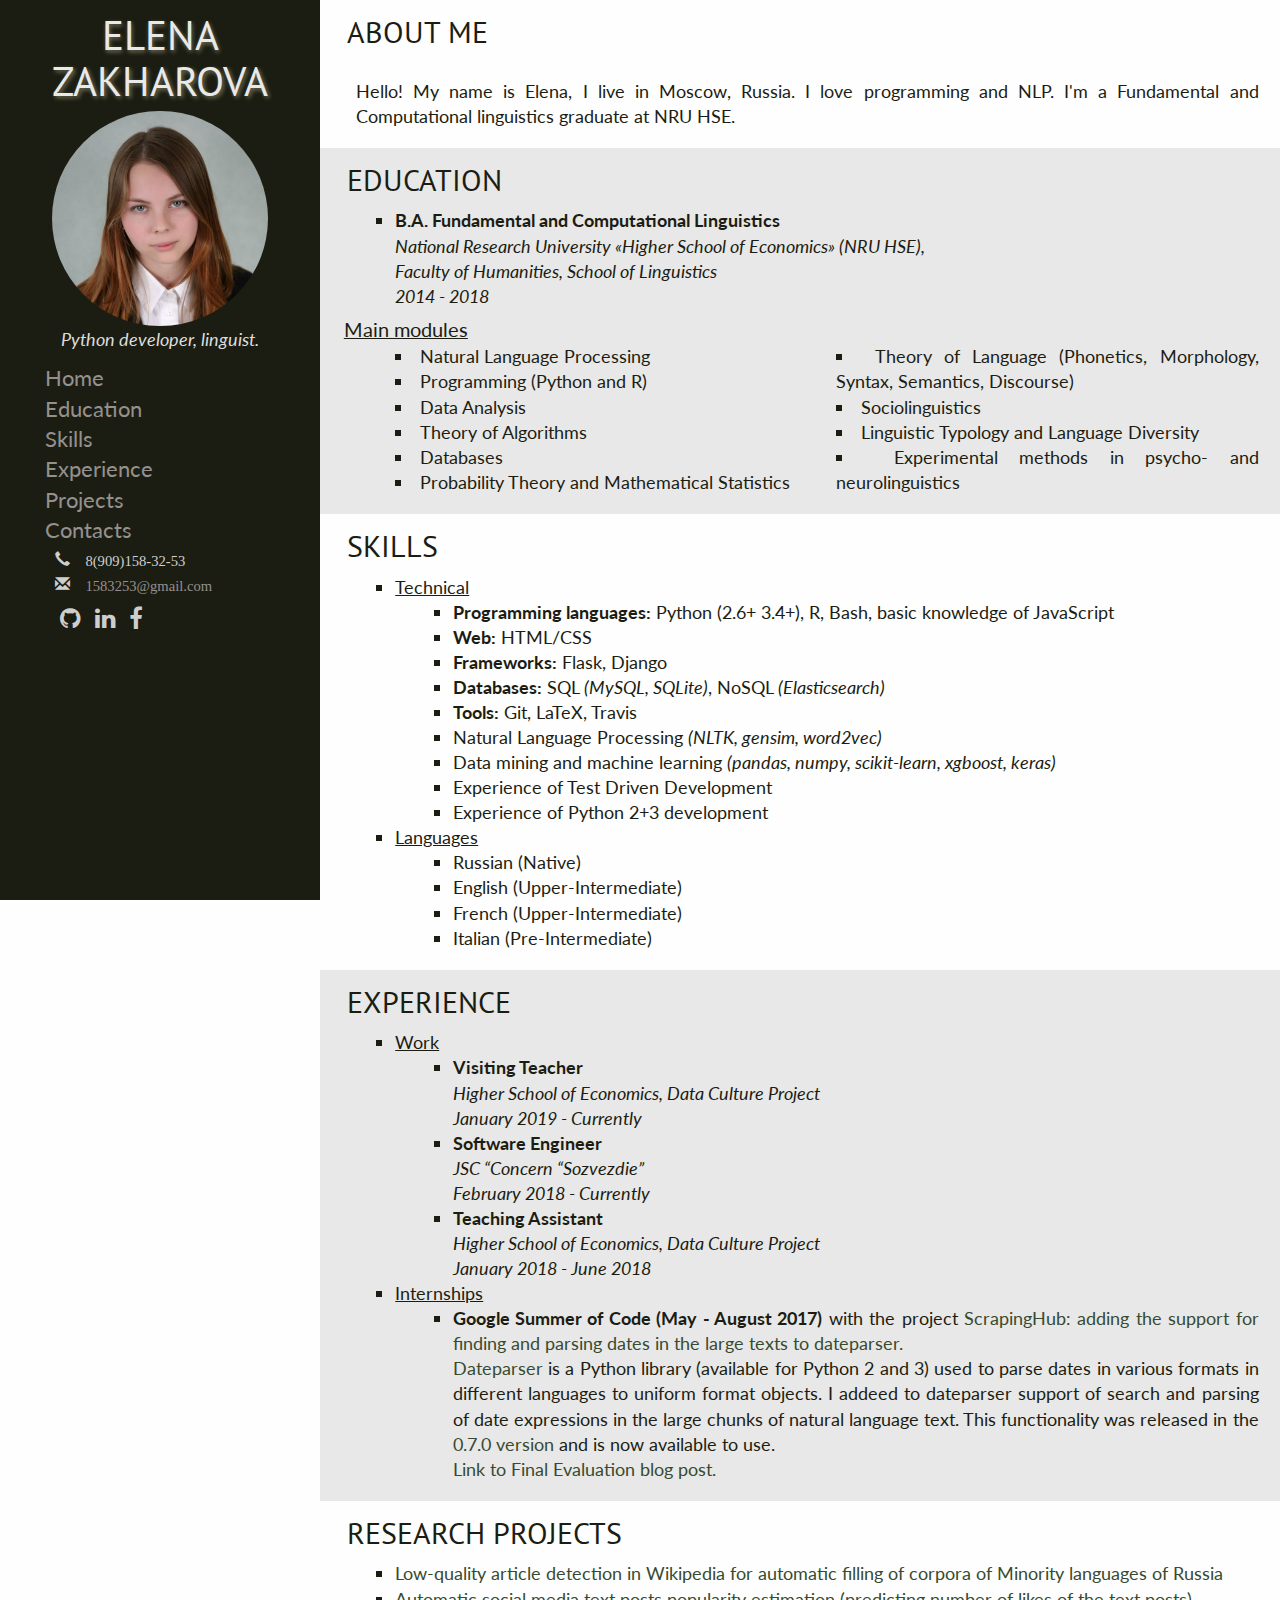
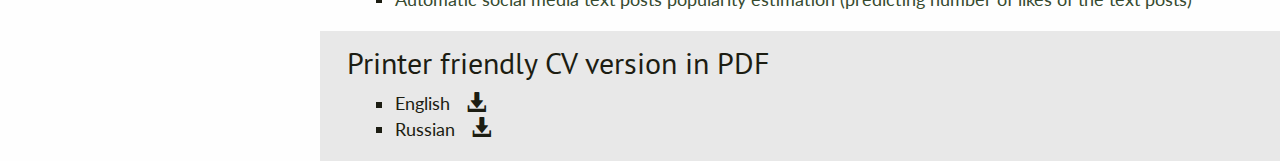
==== commit 6a4c76bf: "update cv information final" ====
--- a/index.html
+++ b/index.html
@@ -19,52 +19,7 @@
     <link rel="stylesheet" href="https://cdnjs.cloudflare.com/ajax/libs/font-awesome/4.7.0/css/font-awesome.min.css">
     <link rel="stylesheet" href="css/whitey_custom_site.css">
     <link rel="shortcut icon" href="/img/favicon.ico" type="image/x-icon">
-    <!-- <script src="/js/jquery-3.2.1.js" type="text/javascript"></script> -->
-     <script src="https://ajax.googleapis.com/ajax/libs/jquery/3.2.1/jquery.min.js" type="text/javascript"></script>
-    <script type="text/javascript">
-        function isScrolledIntoView(elm) {
-            var rect = elm.getBoundingClientRect();
-            var viewHeight = Math.max(document.documentElement.clientHeight, window.innerHeight);
-            return !(rect.bottom < 0 || rect.top - viewHeight >= 0);
-        }
-        function prettySideNavBarHandling(){
-            console.log("prettySideNavBarHandling() STARTED");
-            var anchors = $('.section');
-            for (var i = 0; i < anchors.length; ++i) {
-                if (isScrolledIntoView(anchors[i])) {
-                    var anchid = $(anchors[i]).attr('id');
-                    $(".top_menu a").each(function() {
-                        if (anchid === this.getAttribute("href").slice(1)) {
-                            $(".top_menu a").not(this).each(function(){
-                                this.classList.remove("active");
-                            });
-                            $(this).addClass("active");
-                        }
-                    });
-                    break;
-                }
-            }
-            console.log("prettySideNavBarHandling() FINISHED");
-        }
-        $(window).scroll(function () {
-            console.log("Window.Scroll() STARTED");
-            prettySideNavBarHandling();
-            console.log("Window.Scroll() FINISHED");
-        });
-        window.onload = function(){
-            console.log("Window.OnLoad() STARTED");
-            prettySideNavBarHandling();
-            console.log("Window.OnLoad() FINISHED");
-        };
-        $(window).on('hashchange', function() {
-            console.log("Window.OnHashChange() STARTED");
-            if (document.readyState === "complete") {
-                prettySideNavBarHandling();
-            }
-            console.log("Window.OnHashChange() FINISHED");
-        });
-    </script>
-
+    <script src="/js/jquery-3.2.1.js" type="text/javascript"></script>
 </head>
 <body>
 <div class="sidebar" id="mySidenav">
@@ -183,6 +138,9 @@
 
 <ul>
     <li><u>Work</u><ul>
+         <li><b>Visiting Teacher</b><br>
+            <i>Higher School of Economics, Data Culture Project</i> <br>
+            <i>January 2019 - Currently</i></li>
         <li><b>Software Engineer</b><br>
             <i>JSC “Concern “Sozvezdie”</i><br>
             <i>February 2018 - Currently</i></li>
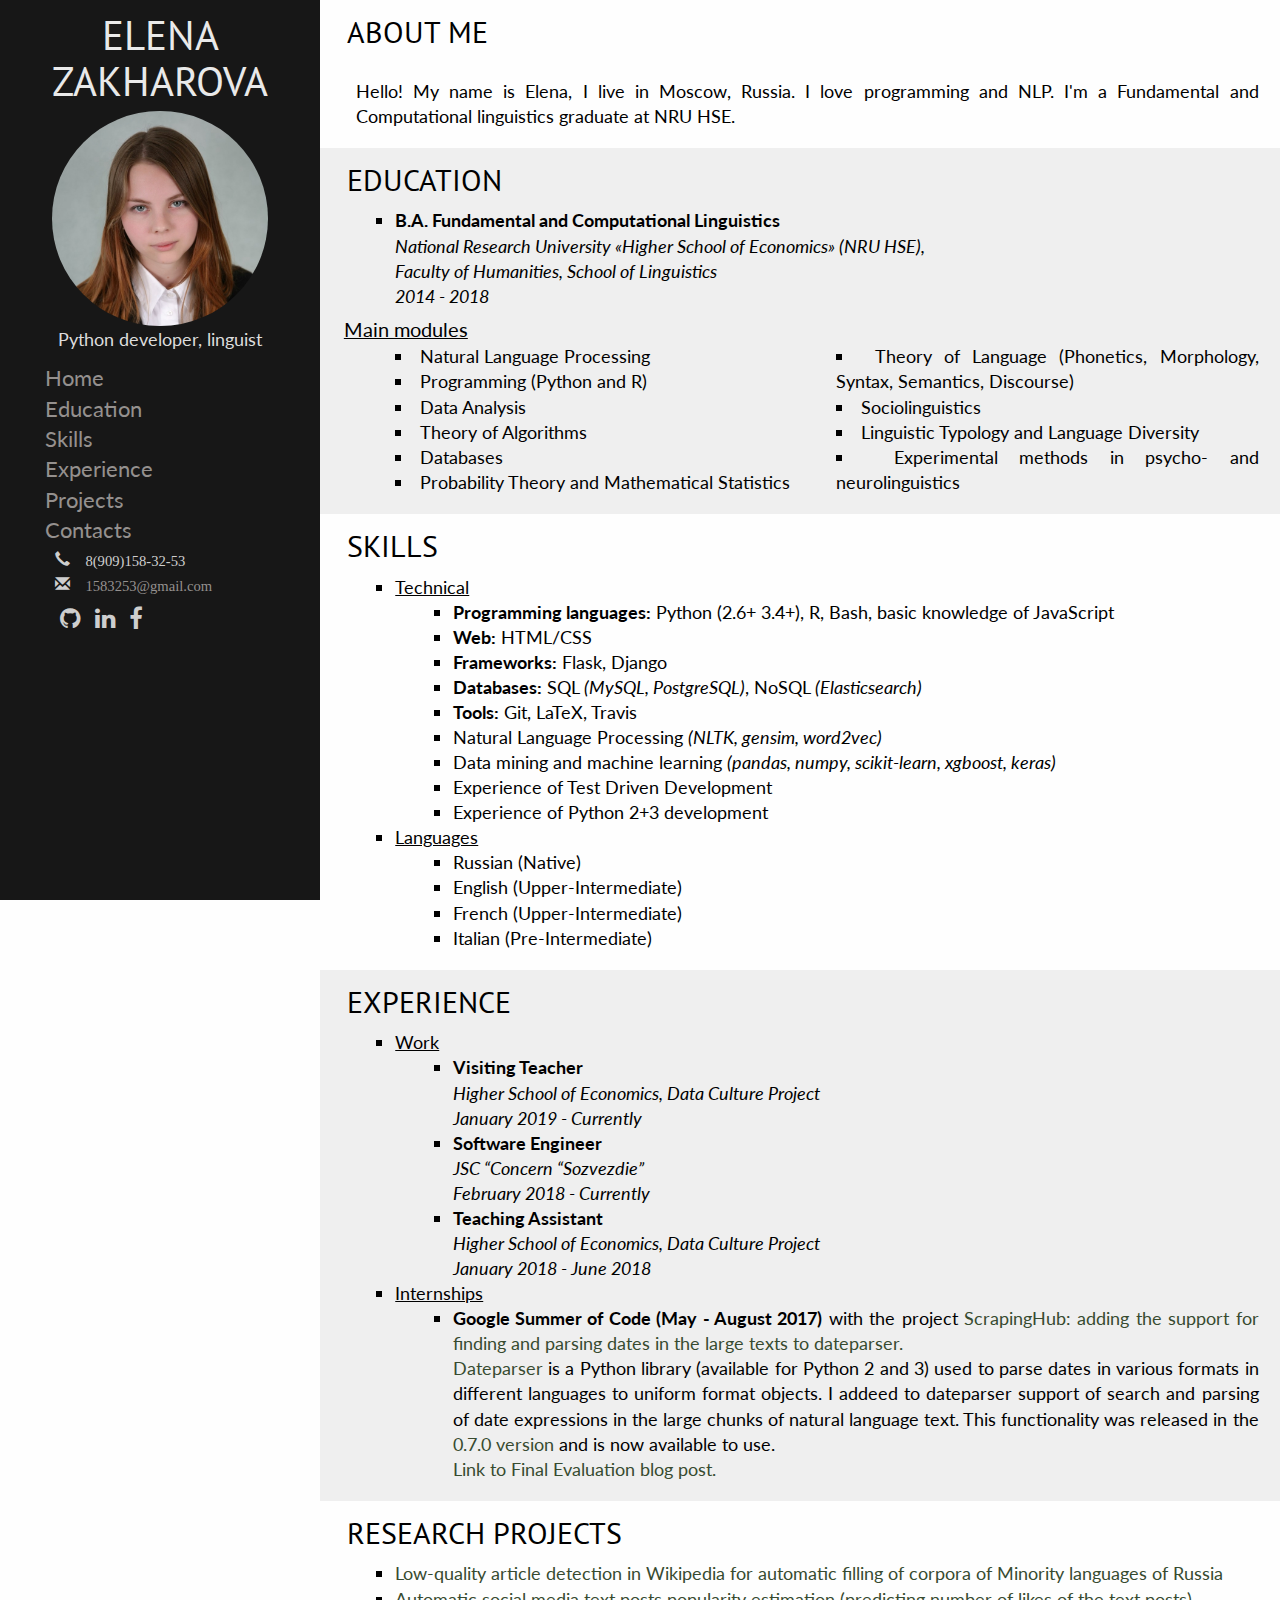
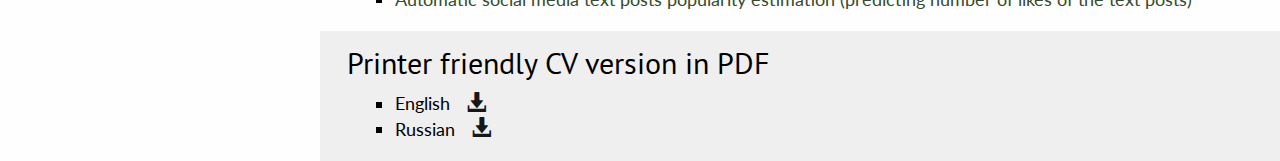
==== commit f3e65ba8: "simpler design" ====
--- a/index.html
+++ b/index.html
@@ -25,8 +25,7 @@
 <div class="sidebar" id="mySidenav">
             <h1>ELENA ZAKHAROVA</h1>
             <img src="img/ez_avatar_crop.jpg" class="avatar">
-    <p ><i>
-      Python developer, linguist.</i></p>
+    <p>Python developer, linguist</p>
             <ul class="top_menu">
                 <li><a href="#home">Home</a></li>
                 <li><a href="#education">Education</a></li>
@@ -98,7 +97,7 @@
         <li>
             <b>Frameworks:</b> Flask, Django</li>
         <li>
-            <b>Databases:</b> SQL <i>(MySQL, SQLite)</i>, NoSQL <i>(Elasticsearch)</i></li>
+            <b>Databases:</b> SQL <i>(MySQL, PostgreSQL)</i>, NoSQL <i>(Elasticsearch)</i></li>
         <li>
             <b>Tools:</b> Git, LaTeX, Travis</li>
         <li>
--- a/css/whitey_custom_site.css
+++ b/css/whitey_custom_site.css
@@ -8,7 +8,7 @@
     height: auto; /*if more info comes on the page, it will stretch down*/
     width: auto;
     font-family: "Lato", "Helvetica Neue", Helvetica, Arial, sans-serif;
-	color: #1c1d12;
+	color: #000000;
 	line-height: 1.4;
 	text-align: justify;
 }
@@ -98,7 +98,7 @@
 }
 
 .darker{
-	background-color: #e8e8e8;
+	background-color: #efefef;
 }
 
 .main p {
@@ -130,7 +130,7 @@
 .main .glyphicon{
     font-size: 1.1em;
     padding: 0.02em 0 0 0.8em;
-    color:#1c1d12;
+    color: #171717;
 }
 /*----Side navigation bar----------------------------------------------- */
 
@@ -141,7 +141,7 @@
 	z-index: 1; /* Stay on top */
 	top: 0; /* Stay at the top */
 	left: 0;
-	background-color: #1c1d12;
+	background-color: #171717;
 	overflow-x: hidden; /* Disable horizontal scroll */
 	transition: 0.5s; /* 0.5 second transition effect to slide in the sidenav */
 }
@@ -150,7 +150,7 @@
 .sidebar h1 {
     font-size: 2.3em;
     text-align: center;
-    text-shadow: 0.04em 0.04em 0.1em #77755c;
+    /*text-shadow: 0.04em 0.04em 0.1em #77755c;*/
     color: #e9e9e9;
     margin-top: 0;
     margin-bottom: 0;
@@ -198,11 +198,6 @@
     padding-left: 0.2em;
     padding-right: 0.2em;
 }
-
-.sidebar li a.active {
-    border: 1px solid;
-}
-
 /*!* Position and style the close button (top right corner) *!*/
 /*.sidebar .closebtn {*/
 	/*position: absolute;*/
